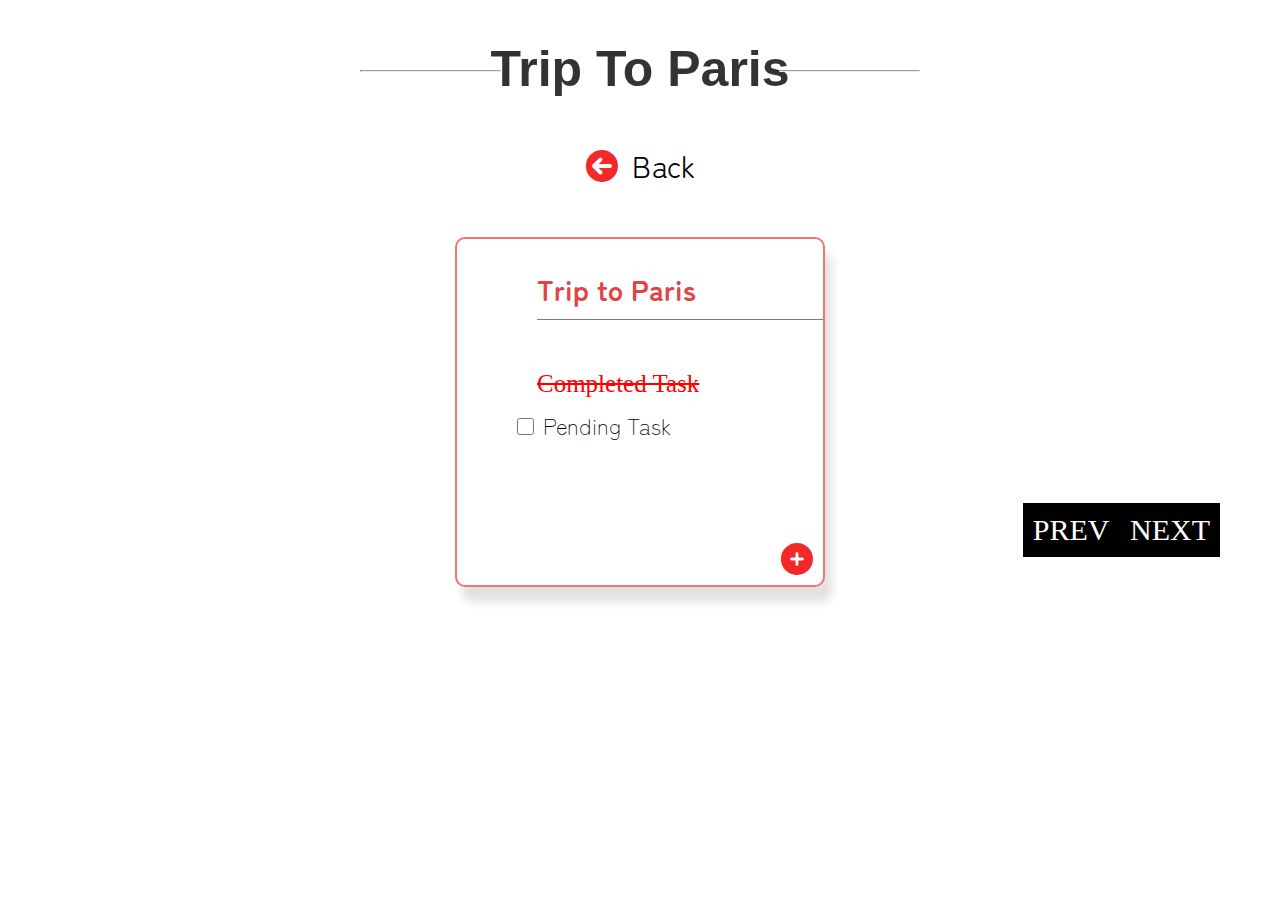
==== page2.html @ b34ad72c "initial" ====
<!DOCTYPE html>
<html lang="en">
  <head>
    <meta charset="UTF-8" />
    <meta http-equiv="X-UA-Compatible" content="IE=edge" />
    <meta name="viewport" content="width=device-width, initial-scale=1.0" />
    <title>Document</title>
    <link rel="stylesheet" href="style.css" />
    <link
      rel="stylesheet"
      href="https://cdnjs.cloudflare.com/ajax/libs/font-awesome/6.0.0-beta2/css/all.min.css"
    />
  </head>
  <body>
    <div class="head">
      <p>Trip To Paris</p>
      <hr class="hr1">
      <hr class="hr2">
    </div>

    <div class="back-btn">
      <i class="fas fa-arrow-circle-left fa-2x"></i>
      <span>Back</span>
    </div>

    <div class="selected-task">
      <h2>Trip to Paris</h2>
      <p><strike>Completed Task</strike></p>
      <div class="check-2">
        <input type="checkbox" class="check-2" /> <span>Pending Task</span>
      </div>
      <i class="fas fa-plus-circle fa-2x" id="fa-plus-circle"></i>
    </div>

    <div class="pages">
      <a href="./index.html">prev</a> |
      <a href="./page3.html">next</a>
    </div>
  </body>
</html>
---- style.css ----
@import url("https://fonts.googleapis.com/css2?family=Zen+Maru+Gothic:wght@300&display=swap");

* {
  margin: 0;
  padding: 0;
  box-sizing: border-box;
}

body {
  position: relative;
}

.container {
  height: 100vh;
  max-width: 1000px;
  margin: 0 auto;
  padding-top: 50px;
}

header {
  display: flex;
  justify-content: space-between;
  align-items: center;
}

.add-list {
  display: flex;
  gap: 20px;
  align-items: center;
}

.add-list p {
  font-size: 35px;
  font-family: "Zen Maru Gothic", sans-serif;
}

.tasks {
  font-weight: 600;
  font-size: 50px;
  font-family: sans-serif;
}

#lists {
  font-size: 50px;
  font-family: "Zen Maru Gothic", sans-serif;
}

#fa-plus-circle {
  color: rgb(243, 40, 40);
}

.fa-arrow-circle-left {
  color: rgb(243, 40, 40);
}

.fa-3x {
  font-size: 37px;
}

.task-lists {
  margin-top: 50px;
  display: flex;
  justify-content: space-between;
}

.box {
  border: 2px solid rgb(224, 68, 68);
  width: 280px;
  height: 400px;
  border-radius: 12px;
  box-shadow: 7px 15px 10px rgba(0, 0, 0, 0.116);
}

.box h2 {
  font-family: "Zen Maru Gothic", sans-serif;
  color: rgb(224, 68, 68);
  border-bottom: 1px solid rgba(0, 0, 0, 0.295);
  margin-left: 50px;
  padding-top: 30px;
  padding-bottom: 10px;
  font-size: 28px;
}

.box hr {
  margin-left: 50px;
}

.box p {
  font-size: 28px;
  margin-top: 50px;
  padding-left: 50px;
}

.box p strike {
  color: red;
}

.box span {
  font-family: "Zen Maru Gothic", sans-serif;
  font-size: 25px;
  font-weight: 300;
  margin-left: 10px;
}

.check {
  margin-top: 20px;
  margin-left: 10px;
}

.box input[type="checkbox"] {
  width: 20px;
  height: 20px;
}

.pages {
  position: absolute;
  right: 60px;
  bottom: 30px;
  font-size: 30px;
  text-transform: uppercase;
  background-color: black;
  padding: 10px;
}

.pages a {
  text-decoration: none;
  color: white;
}

.container1 {
  filter: blur(7px);
}

.list-popup {
  height: 190px;
  width: 380px;
  border-style: solid;
  position: absolute;
  top: 30%;
  left: 37%;
  border-color: rgb(241, 116, 116);
  border-radius: 15px;
  background-color: white;
  text-align: center;
  color: rgb(241, 116, 116);
}

.list-popup input {
  display: block;
  margin-left: 20%;
  padding: 5px 40px;
  border-color: rgb(241, 116, 116);
  margin-top: 15px;
  border-radius: 5px;
}

.list-popup p {
  margin-top: 25px;
  font-size: 22px;
}

.list-popup button {
  margin-top: 20px;
  padding: 10px 25px;
  border-radius: 15px;
  background-color: rgb(226, 73, 73);
  border: none;
  color: white;
}

.selected-task {
  border: 2px solid rgb(241, 116, 116);
  width: 370px;
  height: 350px;
  border-radius: 10px;
  box-shadow: 7px 15px 10px rgba(0, 0, 0, 0.116);
  margin: auto;
  position: relative;
}

.selected-task p {
  font-size: 25px;
  margin-top: 50px;
  padding-left: 80px;
}

.selected-task p strike {
  color: red;
}

.selected-task span {
  font-family: "Zen Maru Gothic", sans-serif;
  font-size: 22px;
  font-weight: 300;
  margin-left: 5px;
}

.selected-task h2 {
  font-family: "Zen Maru Gothic", sans-serif;
  color: rgb(224, 68, 68);
  border-bottom: 1px solid rgba(0, 0, 0, 0.514);
  margin-left: 80px;
  padding-top: 30px;
  padding-bottom: 10px;
  font-size: 28px;
}

.check-2 {
  margin-left: 30px;
  margin-top: 10px;
}

.selected-task input[type="checkbox"] {
  width: 17px;
  height: 17px;
}

.selected-task i {
  position: absolute;
  bottom: 10px;
  right: 10px;
}

.back-btn {
  text-align: center;
  margin: 35px 0 50px 0;
}

.back-btn span {
  font-size: 30px;
  font-family: "Zen Maru Gothic", sans-serif;
  margin-left: 10px;
  /* font-weight: bold; */
}

.head {
  background-color: white;
  padding: 10px;
  font-size: 50px;
  font-weight: bold;
  color: rgba(0, 0, 0, 0.799);
  font-family: sans-serif;
  width: 50%;
  text-align: center;
  position: relative;
  margin: 30px auto;
}

.head hr {
  width: 22%; 
}

.hr1 {
  position: absolute;
  top: 40px;
  left: 40px;
}

.hr2 {
  position: absolute;
  right: 40px;
  top: 40px;
}
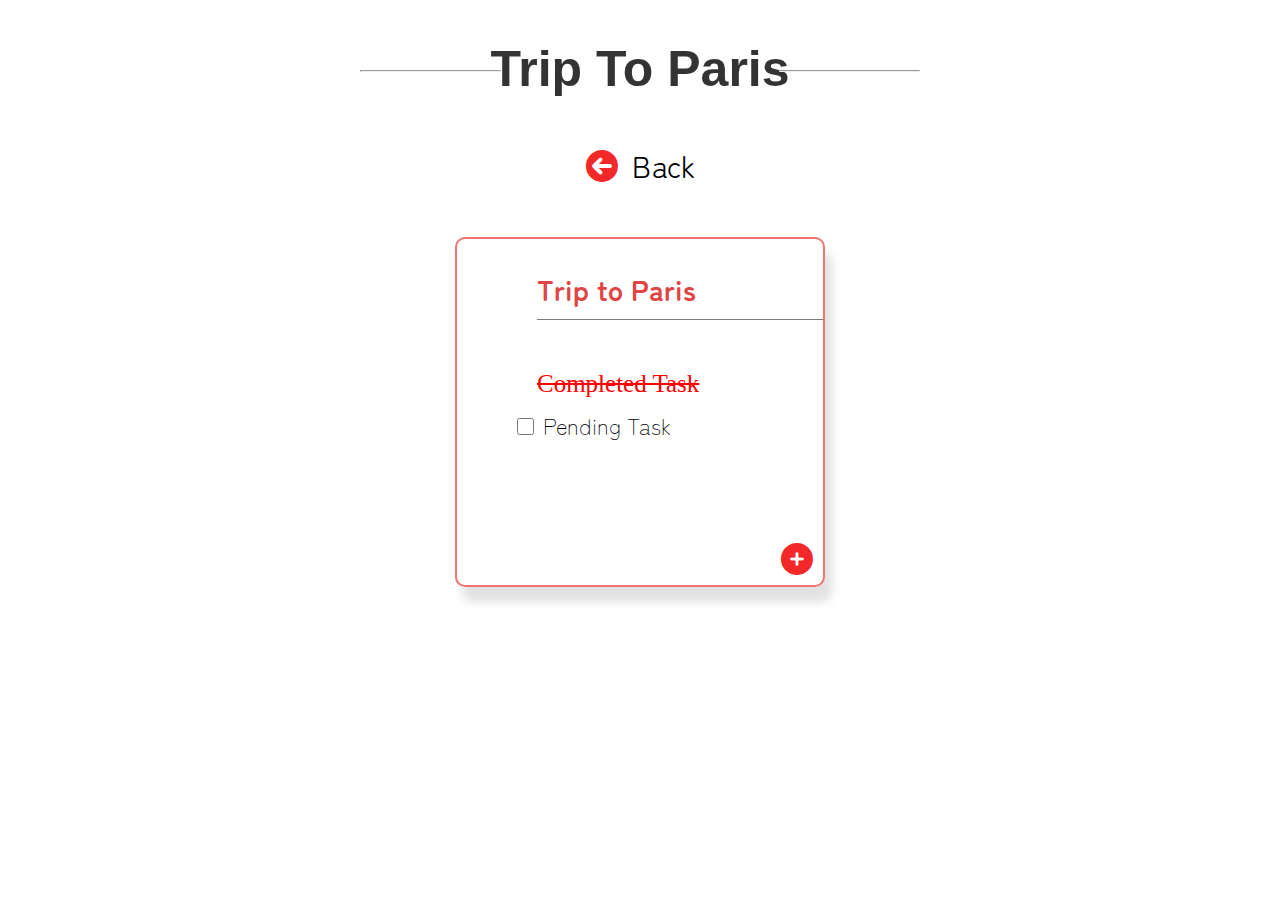
==== commit 7331bfd1: "move using clicking icons" ====
--- a/page2.html
+++ b/page2.html
@@ -14,12 +14,12 @@
   <body>
     <div class="head">
       <p>Trip To Paris</p>
-      <hr class="hr1">
-      <hr class="hr2">
+      <hr class="hr1" />
+      <hr class="hr2" />
     </div>
 
     <div class="back-btn">
-      <i class="fas fa-arrow-circle-left fa-2x"></i>
+      <a href="./index.html"><i class="fas fa-arrow-circle-left fa-2x"></i></a>
       <span>Back</span>
     </div>
 
@@ -29,12 +29,9 @@
       <div class="check-2">
         <input type="checkbox" class="check-2" /> <span>Pending Task</span>
       </div>
-      <i class="fas fa-plus-circle fa-2x" id="fa-plus-circle"></i>
-    </div>
-
-    <div class="pages">
-      <a href="./index.html">prev</a> |
-      <a href="./page3.html">next</a>
+      <a href="./page4.html"
+        ><i class="fas fa-plus-circle fa-2x" id="fa-plus-circle"></i
+      ></a>
     </div>
   </body>
 </html>
--- a/style.css
+++ b/style.css
@@ -15,6 +15,10 @@
   max-width: 1000px;
   margin: 0 auto;
   padding-top: 50px;
+}
+
+a {
+  text-decoration: none;
 }
 
 header {
@@ -247,7 +251,7 @@
 }
 
 .head hr {
-  width: 22%; 
+  width: 22%;
 }
 
 .hr1 {
@@ -260,4 +264,4 @@
   position: absolute;
   right: 40px;
   top: 40px;
-}+}
